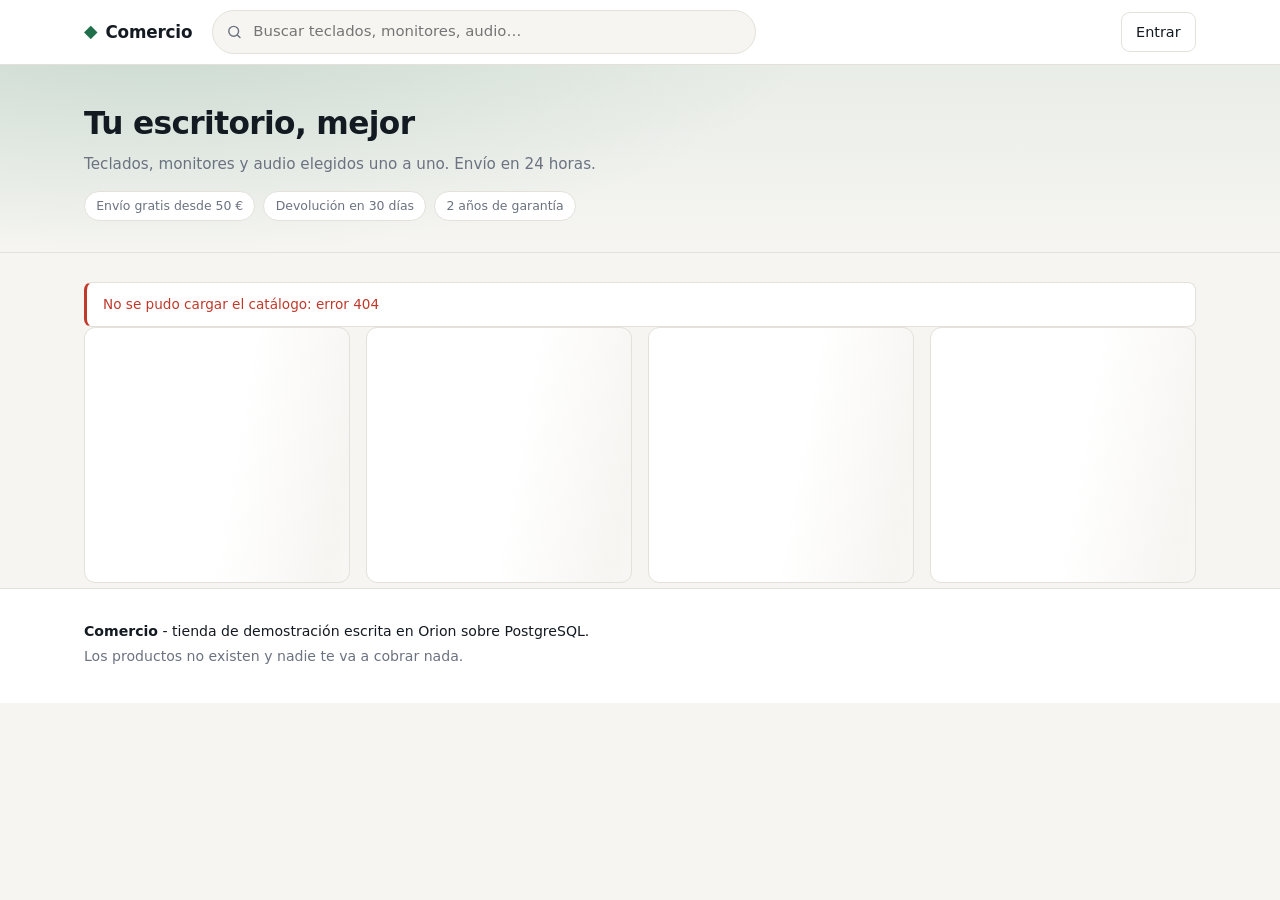
==== frontend/index.html @ 28b5e478 "comercio: tienda en Orion con panel, informes, carga masiva y cola de trabajos" ====
<!doctype html>
<html lang="es">
<head>
<meta charset="utf-8">
<meta name="viewport" content="width=device-width,initial-scale=1">
<title>Comercio · tu escritorio, mejor</title>
<link rel="stylesheet" href="estilos.css">
<link rel="icon" href="data:image/svg+xml,<svg xmlns='http://www.w3.org/2000/svg' viewBox='0 0 100 100'><text y='.9em' font-size='90'>🛍️</text></svg>">
</head>
<body>

<header class="cabecera">
  <div class="contenedor cabecera-fila">
    <a class="marca" href="/">
      <span class="marca-icono">◆</span>
      <span>Comercio</span>
    </a>

    <form id="buscador" role="search">
      <svg class="lupa" viewBox="0 0 24 24" aria-hidden="true">
        <circle cx="11" cy="11" r="7"></circle><path d="M20 20l-3.5-3.5"></path>
      </svg>
      <input id="q" type="search" placeholder="Buscar teclados, monitores, audio…" autocomplete="off">
    </form>

    <div class="sesion">
      <span id="quien" hidden></span>
      <button id="entrar" class="btn-plano" hidden>Entrar</button>
      <a id="ir-panel" class="btn-plano" href="/admin.html" hidden>Panel</a>
      <button id="salir" class="btn-plano" hidden>Salir</button>
      <button id="ver-carrito" class="btn-carrito" hidden>
        <svg viewBox="0 0 24 24" aria-hidden="true">
          <path d="M3 4h2l2.4 11.2a2 2 0 0 0 2 1.6h7.5a2 2 0 0 0 2-1.5L21 8H6"></path>
          <circle cx="10" cy="20" r="1.4"></circle><circle cx="18" cy="20" r="1.4"></circle>
        </svg>
        <span id="cuenta-carrito" class="burbuja" hidden>0</span>
      </button>
    </div>
  </div>
</header>

<section class="portada">
  <div class="contenedor">
    <h1>Tu escritorio, mejor</h1>
    <p>Teclados, monitores y audio elegidos uno a uno. Envío en 24 horas.</p>
    <div class="sellos">
      <span>Envío gratis desde 50 €</span>
      <span>Devolución en 30 días</span>
      <span>2 años de garantía</span>
    </div>
  </div>
</section>

<main class="contenedor">
  <div class="filtros">
    <nav id="categorias" class="categorias"></nav>
    <span id="contador" class="contador"></span>
  </div>

  <p id="aviso" class="aviso" hidden></p>

  <section id="rejilla" class="rejilla">
    <div class="esqueleto"></div><div class="esqueleto"></div>
    <div class="esqueleto"></div><div class="esqueleto"></div>
  </section>
</main>

<footer class="pie">
  <div class="contenedor">
    <p><strong>Comercio</strong> - tienda de demostración escrita en Orion sobre PostgreSQL.</p>
    <p class="tenue">Los productos no existen y nadie te va a cobrar nada.</p>
  </div>
</footer>

<aside id="panel-carrito" class="panel" hidden>
  <header>
    <h2>Tu carrito</h2>
    <button class="cerrar" aria-label="Cerrar">×</button>
  </header>
  <div id="lineas" class="lineas"></div>
  <footer>
    <div class="total"><span>Total</span><b id="total">0,00 €</b></div>
    <button id="pagar" class="btn-principal ancho">Comprar</button>
  </footer>
</aside>

<aside id="panel-acceso" class="panel" hidden>
  <header>
    <h2 id="titulo-acceso">Entrar</h2>
    <button class="cerrar" aria-label="Cerrar">×</button>
  </header>
  <form id="form-acceso">
    <label id="campo-nombre" hidden>Nombre<input id="nombre" type="text" autocomplete="name"></label>
    <label>Email<input id="email" type="email" autocomplete="email" required></label>
    <label>Contraseña<input id="pass" type="password" autocomplete="current-password" required minlength="8"></label>
    <p id="error-acceso" class="error" hidden></p>
    <button id="enviar-acceso" class="btn-principal ancho">Entrar</button>
    <p class="cambio">
      <span id="texto-cambio">¿No tienes cuenta?</span>
      <button type="button" id="cambiar-modo" class="enlace">Crear una</button>
    </p>
  </form>
</aside>

<div id="velo" class="velo" hidden></div>

<script src="app.js"></script>
</body>
</html>
---- frontend/estilos.css ----
:root {
  --tinta:   #131a21;
  --papel:   #f6f5f2;
  --carta:   #ffffff;
  --borde:   #e4e1da;
  --suave:   #6b7280;
  --acento:  #1f6f4a;
  --acento2: #2f9c68;
  --rojo:    #c0392b;
  --sombra:  0 1px 2px rgba(19,26,33,.05), 0 8px 24px rgba(19,26,33,.06);
  --radio:   .7rem;
}
@media (prefers-color-scheme: dark) {
  :root {
    --tinta:#e8e6e1; --papel:#0e1215; --carta:#161b20; --borde:#252c33;
    --suave:#96a0aa; --acento:#7fd1a5; --acento2:#5cba8a; --rojo:#f08a7e;
    --sombra: 0 1px 2px rgba(0,0,0,.3), 0 8px 24px rgba(0,0,0,.25);
  }
}

*, *::before, *::after { box-sizing: border-box }
[hidden] { display: none !important }

body {
  margin: 0; background: var(--papel); color: var(--tinta);
  font: 16px/1.55 ui-sans-serif, system-ui, -apple-system, "Segoe UI", Roboto, sans-serif;
  -webkit-font-smoothing: antialiased;
}
.contenedor { max-width: 72rem; margin: 0 auto; padding: 0 1.25rem }

/*  Cabecera  */
.cabecera {
  position: sticky; top: 0; z-index: 3;
  background: var(--carta);
  border-bottom: 1px solid var(--borde);
}
.cabecera-fila { display: flex; align-items: center; gap: 1.25rem; height: 4rem }
.marca {
  display: flex; align-items: center; gap: .5rem;
  font-weight: 700; font-size: 1.05rem; letter-spacing: -.01em;
  color: inherit; text-decoration: none; white-space: nowrap;
}
.marca-icono { color: var(--acento); font-size: 1.1rem }

#buscador { position: relative; flex: 1; max-width: 34rem; margin: 0 }
.lupa {
  position: absolute; left: .85rem; top: 50%; transform: translateY(-50%);
  width: 1.05rem; height: 1.05rem; fill: none; stroke: var(--suave);
  stroke-width: 2; stroke-linecap: round; pointer-events: none;
}
#q {
  width: 100%; padding: .62rem .9rem .62rem 2.5rem;
  border: 1px solid var(--borde); border-radius: 2rem;
  background: var(--papel); color: inherit; font: inherit; font-size: .93rem;
}
#q:focus { outline: none; border-color: var(--acento);
           box-shadow: 0 0 0 3px color-mix(in srgb, var(--acento) 18%, transparent) }

.sesion { display: flex; align-items: center; gap: .6rem; margin-left: auto }
#quien { color: var(--suave); font-size: .85rem; white-space: nowrap }

/*  Botones  */
button { font: inherit; cursor: pointer; border: 0; background: none; color: inherit }
.btn-principal {
  padding: .6rem 1.1rem; border-radius: .55rem; font-size: .92rem; font-weight: 600;
  background: var(--acento); color: #fff;
}
.btn-principal:hover { background: var(--acento2) }
.btn-principal:disabled { opacity: .5; cursor: progress }
.ancho { width: 100% }
.btn-plano {
  padding: .5rem .9rem; border-radius: .55rem; font-size: .9rem; font-weight: 500;
  border: 1px solid var(--borde);
}
.btn-plano:hover { border-color: var(--suave) }
a.btn-plano { color: inherit; text-decoration: none }
.btn-carrito { position: relative; padding: .45rem; border-radius: .55rem; border: 1px solid var(--borde) }
.btn-carrito svg { display: block; width: 1.3rem; height: 1.3rem; fill: none;
                   stroke: currentColor; stroke-width: 1.7; stroke-linecap: round; stroke-linejoin: round }
.burbuja {
  position: absolute; top: -.35rem; right: -.35rem; min-width: 1.15rem; height: 1.15rem;
  padding: 0 .25rem; border-radius: 1rem; background: var(--acento); color: #fff;
  font-size: .7rem; font-weight: 700; line-height: 1.15rem; text-align: center;
}
.enlace { color: var(--acento); font-weight: 600; padding: 0 }

/*  Portada  */
.portada {
  padding: 2.1rem 0 1.9rem;
  background:
    radial-gradient(60rem 22rem at 12% -30%, color-mix(in srgb, var(--acento) 16%, transparent), transparent 70%),
    linear-gradient(180deg, color-mix(in srgb, var(--acento) 6%, transparent), transparent);
  border-bottom: 1px solid var(--borde);
}
.portada h1 { margin: 0 0 .35rem; font-size: clamp(1.45rem, 3vw, 1.95rem); letter-spacing: -.02em }
.portada p { margin: 0; color: var(--suave); font-size: .95rem }
.sellos { display: flex; gap: .5rem; flex-wrap: wrap; margin-top: .9rem }
.sellos span {
  font-size: .78rem; color: var(--suave); padding: .3rem .7rem;
  border: 1px solid var(--borde); border-radius: 2rem; background: var(--carta);
}

/*  Filtros  */
main { padding-block: 1.5rem 3rem }
.filtros { display: flex; align-items: center; gap: 1rem; flex-wrap: wrap; margin-bottom: 1.5rem }
.categorias { margin-top:5px; display: flex; gap: .5rem; flex-wrap: wrap }
.categoria {
  padding: .42rem .95rem; border-radius: 2rem; border: 1px solid var(--borde);
  font-size: .88rem; color: var(--suave); background: var(--carta); text-transform: lowercase;
}
.categoria:hover { color: var(--tinta) }
.categoria.activa { background: var(--tinta); color: var(--papel); border-color: var(--tinta); font-weight: 600 }
.contador { margin-left: auto; color: var(--suave); font-size: .85rem }

.aviso {
  margin: 0 0 1.25rem; padding: .7rem 1rem; border-radius: .5rem; font-size: .9rem;
  background: var(--carta); border: 1px solid var(--borde); border-left: 3px solid var(--suave);
}
.aviso.ok { border-left-color: var(--acento) }
.aviso.error { border-left-color: var(--rojo) }

/*  Rejilla de productos  */
.rejilla { display: grid; gap: 1rem; grid-template-columns: repeat(auto-fill, minmax(14rem, 1fr)) }
.producto {
  display: flex; flex-direction: column;
  background: var(--carta); border: 1px solid var(--borde);
  border-radius: var(--radio); overflow: hidden;
  transition: transform .15s ease, box-shadow .15s ease;
}
.producto:hover { transform: translateY(-2px); box-shadow: var(--sombra) }
.lienzo {
  position: relative; aspect-ratio: 16/9; display: grid; place-items: center;
  border-bottom: 1px solid var(--borde);
}
.lienzo svg { width: 34%; height: 60% }
.etiqueta {
  position: absolute; top: .6rem; left: .6rem; padding: .18rem .5rem;
  border-radius: 2rem; font-size: .68rem; font-weight: 700; letter-spacing: .02em;
  background: var(--tinta); color: var(--papel);
}
.etiqueta.pocas { background: #b45309; color: #fff }
.etiqueta.agotado { background: var(--rojo); color: #fff }

.cuerpo { display: flex; flex-direction: column; gap: .3rem; padding: .85rem 1rem 1rem; flex: 1 }
.sku { font-family: ui-monospace, SFMono-Regular, Menlo, monospace; font-size: .7rem; color: var(--suave) }
.producto h3 { margin: 0; font-size: .98rem; line-height: 1.3; letter-spacing: -.01em }
.desc { margin: 0; color: var(--suave); font-size: .84rem; flex: 1 }
.pie-producto { display: flex; align-items: center; gap: .6rem; margin-top: .7rem }
.precio { font-size: 1.15rem; font-weight: 700; font-variant-numeric: tabular-nums; letter-spacing: -.02em }
.pie-producto .btn-principal { margin-left: auto; padding: .45rem .9rem; font-size: .85rem }

.producto.agotado { opacity: .72 }
.producto.agotado .lienzo { filter: grayscale(1) }

.esqueleto {
  height: 16rem; border-radius: var(--radio); border: 1px solid var(--borde);
  background: linear-gradient(100deg, var(--carta) 30%, var(--papel) 50%, var(--carta) 70%);
  background-size: 200% 100%; animation: brillo 1.2s infinite linear;
}
@keyframes brillo { to { background-position: -200% 0 } }
.vacio { grid-column: 1/-1; text-align: center; color: var(--suave); padding: 4rem 0 }

/*  Pie  */
.pie { margin-top: 5px;border-top: 1px solid var(--borde); padding: 2rem 0; background: var(--carta) }
.pie p { margin: 0 0 .2rem; font-size: .88rem }
.tenue { color: var(--suave); font-size: .82rem }

/*  Paneles  */
.panel {
  position: fixed; top: 0; right: 0; bottom: 0; width: min(25rem, 100%);
  background: var(--carta); border-left: 1px solid var(--borde);
  display: flex; flex-direction: column; z-index: 6;
  animation: entra .18s ease-out;
}
@keyframes entra { from { transform: translateX(100%) } }
.panel > header {
  display: flex; align-items: center; justify-content: space-between;
  padding: 1.1rem 1.25rem; border-bottom: 1px solid var(--borde);
}
.panel h2 { margin: 0; font-size: 1.05rem }
.cerrar { color: var(--suave); font-size: 1.5rem; line-height: 1; padding: 0 .3rem }
.panel > footer { margin-top: auto; padding: 1.1rem 1.25rem; border-top: 1px solid var(--borde) }
.lineas { overflow-y: auto; padding: .5rem 1.25rem; flex: 1 }
.total { display: flex; justify-content: space-between; align-items: baseline; margin-bottom: .85rem }
.total b { font-size: 1.3rem; font-variant-numeric: tabular-nums }

#form-acceso { display: flex; flex-direction: column; gap: .85rem; padding: 1.25rem }
#form-acceso label { display: flex; flex-direction: column; gap: .3rem; font-size: .78rem; color: var(--suave) }
#form-acceso input {
  padding: .6rem .75rem; border: 1px solid var(--borde); border-radius: .5rem;
  background: var(--papel); color: inherit; font: inherit;
}
#form-acceso input:focus { outline: none; border-color: var(--acento) }
.error { color: var(--rojo); font-size: .85rem; margin: 0 }
.cambio { font-size: .85rem; color: var(--suave); margin: .1rem 0 0; text-align: center }

.velo { position: fixed; inset: 0; background: rgba(8,12,16,.45); z-index: 5; animation: aparece .18s ease-out }
@keyframes aparece { from { opacity: 0 } }

@media (max-width: 46rem) {
  .cabecera-fila { height: auto; flex-wrap: wrap; padding-block: .7rem; gap: .7rem }
  #buscador { order: 3; flex-basis: 100%; max-width: none }
  .portada { padding: 2.25rem 0 2rem }
}

/*  Líneas del carrito  */
.linea {
  display: grid; grid-template-columns: 1fr auto auto; gap: .6rem; align-items: center;
  padding: .75rem 0; border-bottom: 1px solid var(--borde);
}
.linea:last-child { border-bottom: 0 }
.linea .nombre { margin: .1rem 0; font-size: .92rem; line-height: 1.25 }
.linea .detalle { font-size: .78rem; color: var(--suave) }
.linea b { font-variant-numeric: tabular-nums; font-size: .95rem }
.quitar { color: var(--suave); font-size: 1.2rem; line-height: 1; padding: 0 .2rem }
.quitar:hover { color: var(--rojo) }
.lineas .vacio { padding: 2.5rem 0; text-align: center; color: var(--suave) }

/*  Panel de administración  */
.marca-sub { color: var(--suave); font-weight: 500; font-size: .85rem }
.pestanas { display: flex; gap: .25rem; flex-wrap: wrap }
.pestana { padding: .45rem .8rem; border-radius: .5rem; font-size: .9rem; color: var(--suave) }
.pestana:hover { color: var(--tinta) }
.pestana.activa { background: var(--papel); color: var(--tinta); font-weight: 600 }
.tab { padding-top: .25rem }
.tarjeta {
  background: var(--carta); border: 1px solid var(--borde); border-radius: var(--radio);
  padding: 1.1rem 1.25rem; margin-bottom: 1rem;
}
.tarjeta h2 { margin: 0 0 .3rem; font-size: 1.1rem }
.estrecha { max-width: 26rem; margin: 2rem auto }
.estrecha #form-acceso { padding: .75rem 0 0 }

.kpis { display: grid; gap: .85rem; grid-template-columns: repeat(auto-fill, minmax(12rem, 1fr)) }
.kpi {
  display: flex; flex-direction: column; gap: .2rem; padding: 1rem 1.1rem;
  background: var(--carta); border: 1px solid var(--borde); border-radius: var(--radio);
}
.kpi-titulo { font-size: .78rem; color: var(--suave); text-transform: uppercase; letter-spacing: .04em }
.kpi b { font-size: 1.45rem; font-variant-numeric: tabular-nums; letter-spacing: -.02em }

.barra { display: flex; gap: .75rem; align-items: flex-end; flex-wrap: wrap; margin-bottom: 1rem }
.barra label, .form-rejilla label { display: flex; flex-direction: column; gap: .3rem; font-size: .78rem; color: var(--suave) }
.tab input:not([type=file]), .tab select {
  padding: .55rem .7rem; border: 1px solid var(--borde); border-radius: .5rem;
  background: var(--papel); color: inherit; font: inherit; font-size: .9rem;
}
.tab input:focus, .tab select:focus { outline: none; border-color: var(--acento) }
#q-admin { flex: 1; min-width: 14rem }
.form-rejilla { display: grid; gap: .85rem; grid-template-columns: repeat(auto-fill, minmax(12rem, 1fr)) }
.ancho-completo { grid-column: 1 / -1 }
.acciones { display: flex; gap: .6rem }
code { font-family: ui-monospace, SFMono-Regular, Menlo, monospace; font-size: .85em;
       background: var(--papel); padding: .1rem .35rem; border-radius: .3rem }

.tabla-envoltorio { overflow-x: auto; background: var(--carta); border: 1px solid var(--borde); border-radius: var(--radio) }
.tabla { width: 100%; border-collapse: collapse; font-size: .88rem }
.tabla th {
  text-align: left; font-size: .75rem; text-transform: uppercase; letter-spacing: .04em;
  color: var(--suave); padding: .7rem .8rem; border-bottom: 1px solid var(--borde); white-space: nowrap;
}
.tabla td { padding: .6rem .8rem; border-bottom: 1px solid var(--borde); vertical-align: middle }
.tabla tr:last-child td { border-bottom: 0 }
.tabla .num { text-align: right; font-variant-numeric: tabular-nums; white-space: nowrap }
.tabla tr.inactivo td { opacity: .55 }
.vacio-tabla { text-align: center; color: var(--suave); padding: 2rem !important }
.rojo { color: var(--rojo) }
.acciones-fila { white-space: nowrap; text-align: right }
.acciones-fila .enlace + .enlace { margin-left: .8rem }
.etiqueta-mini { font-size: .7rem; padding: .05rem .4rem; border-radius: 1rem; background: var(--borde); color: var(--suave) }

.ajuste { display: inline-flex; gap: .3rem; align-items: center }
.ajuste input { width: 4.2rem; padding: .3rem .45rem !important }
.btn-mini {
  width: 1.8rem; height: 1.8rem; border-radius: .4rem; border: 1px solid var(--borde);
  font-weight: 700; line-height: 1;
}
.btn-mini:hover { border-color: var(--acento); color: var(--acento) }

.estado { font-size: .75rem; font-weight: 600; padding: .15rem .55rem; border-radius: 1rem; background: var(--borde) }
.estado-pagado    { background: color-mix(in srgb, #b45309 18%, transparent); color: #b45309 }
.estado-enviado   { background: color-mix(in srgb, #5b8fd6 20%, transparent); color: #5b8fd6 }
.estado-entregado, .estado-listo { background: color-mix(in srgb, var(--acento) 18%, transparent); color: var(--acento) }
.estado-cancelado, .estado-fallido { background: color-mix(in srgb, var(--rojo) 16%, transparent); color: var(--rojo) }
.estado-pendiente { color: var(--suave) }

/*  Carrito: líneas que se quedaron sin stock al comprar  */
.linea.agotada { background: color-mix(in srgb, var(--rojo) 8%, transparent); border-radius: .4rem; padding-inline: .5rem }
.linea.agotada .detalle { color: var(--rojo); font-weight: 600 }

@media (max-width: 46rem) {
  .pestanas { order: 3; flex-basis: 100% }
}
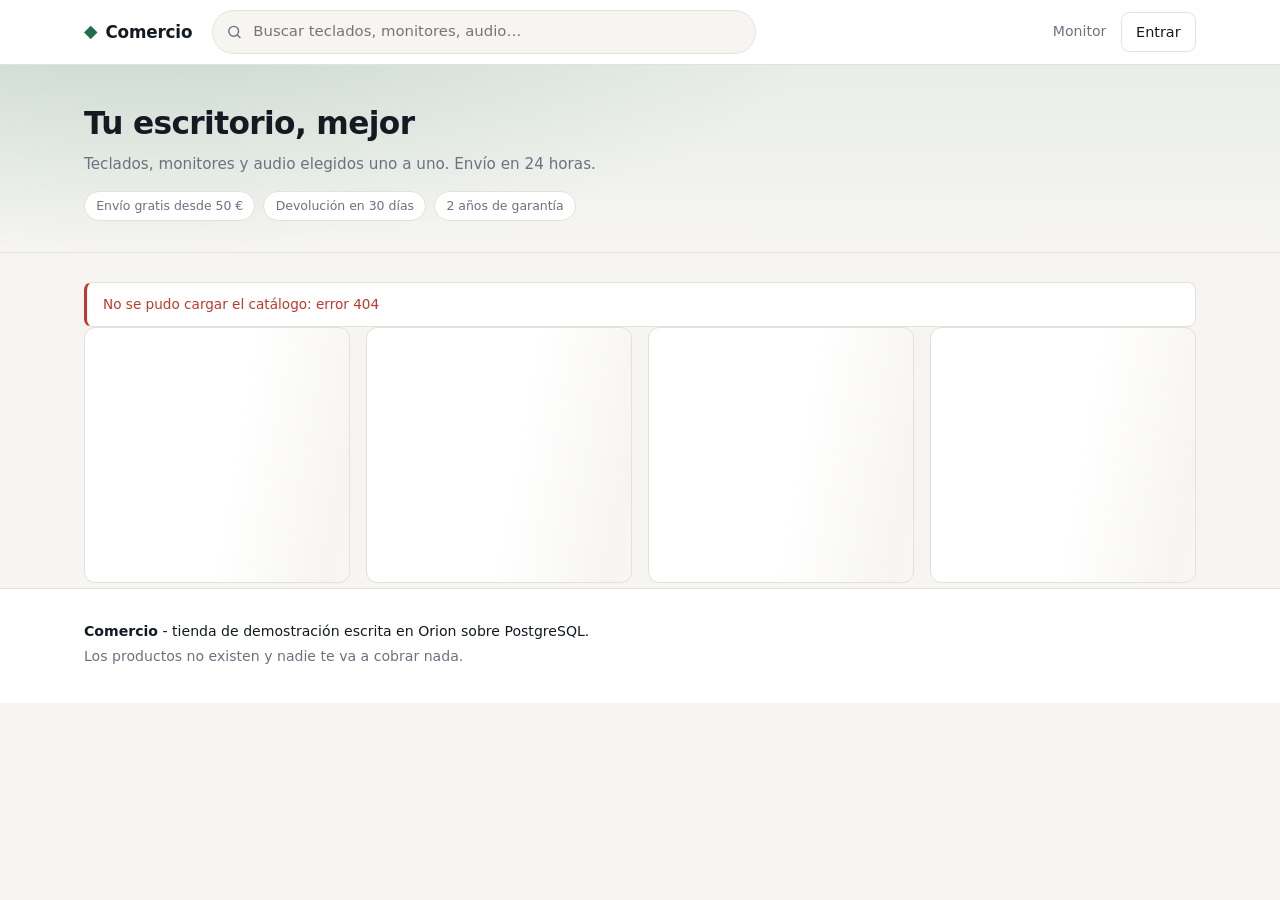
==== commit 29cd2d6d: "fase 8: monitor en vivo (procesos, cola, carrera por la última unidad y búsqueda medida)" ====
--- a/frontend/index.html
+++ b/frontend/index.html
@@ -25,6 +25,7 @@
 
     <div class="sesion">
       <span id="quien" hidden></span>
+      <a class="enlace-cabecera" href="/monitor.html">Monitor</a>
       <button id="entrar" class="btn-plano" hidden>Entrar</button>
       <a id="ir-panel" class="btn-plano" href="/admin.html" hidden>Panel</a>
       <button id="salir" class="btn-plano" hidden>Salir</button>
--- a/frontend/estilos.css
+++ b/frontend/estilos.css
@@ -6,6 +6,7 @@
   --suave:   #6b7280;
   --acento:  #1f6f4a;
   --acento2: #2f9c68;
+  --sobre-acento: #ffffff;
   --rojo:    #c0392b;
   --sombra:  0 1px 2px rgba(19,26,33,.05), 0 8px 24px rgba(19,26,33,.06);
   --radio:   .7rem;
@@ -14,6 +15,7 @@
   :root {
     --tinta:#e8e6e1; --papel:#0e1215; --carta:#161b20; --borde:#252c33;
     --suave:#96a0aa; --acento:#7fd1a5; --acento2:#5cba8a; --rojo:#f08a7e;
+    --sobre-acento: #0e1215;
     --sombra: 0 1px 2px rgba(0,0,0,.3), 0 8px 24px rgba(0,0,0,.25);
   }
 }
@@ -58,12 +60,14 @@
 
 .sesion { display: flex; align-items: center; gap: .6rem; margin-left: auto }
 #quien { color: var(--suave); font-size: .85rem; white-space: nowrap }
+.enlace-cabecera { color: var(--suave); font-size: .88rem; text-decoration: none; white-space: nowrap; padding: .5rem .3rem }
+.enlace-cabecera:hover { color: var(--acento) }
 
 /*  Botones  */
 button { font: inherit; cursor: pointer; border: 0; background: none; color: inherit }
 .btn-principal {
   padding: .6rem 1.1rem; border-radius: .55rem; font-size: .92rem; font-weight: 600;
-  background: var(--acento); color: #fff;
+  background: var(--acento); color: var(--sobre-acento);
 }
 .btn-principal:hover { background: var(--acento2) }
 .btn-principal:disabled { opacity: .5; cursor: progress }
@@ -79,7 +83,7 @@
                    stroke: currentColor; stroke-width: 1.7; stroke-linecap: round; stroke-linejoin: round }
 .burbuja {
   position: absolute; top: -.35rem; right: -.35rem; min-width: 1.15rem; height: 1.15rem;
-  padding: 0 .25rem; border-radius: 1rem; background: var(--acento); color: #fff;
+  padding: 0 .25rem; border-radius: 1rem; background: var(--acento); color: var(--sobre-acento);
   font-size: .7rem; font-weight: 700; line-height: 1.15rem; text-align: center;
 }
 .enlace { color: var(--acento); font-weight: 600; padding: 0 }
@@ -218,11 +222,23 @@
 
 /*  Panel de administración  */
 .marca-sub { color: var(--suave); font-weight: 500; font-size: .85rem }
-.pestanas { display: flex; gap: .25rem; flex-wrap: wrap }
-.pestana { padding: .45rem .8rem; border-radius: .5rem; font-size: .9rem; color: var(--suave) }
+/* Pestañas en su propia barra: no compiten con la marca ni con la sesión. */
+.pestanas { border-top: 1px solid var(--borde) }
+.pestanas-fila { display: flex; gap: 1.5rem; overflow-x: auto; scrollbar-width: none }
+.pestanas-fila::-webkit-scrollbar { display: none }
+.pestana {
+  position: relative; padding: .8rem 0; font-size: .92rem; font-weight: 500;
+  color: var(--suave); white-space: nowrap; transition: color .15s;
+}
 .pestana:hover { color: var(--tinta) }
-.pestana.activa { background: var(--papel); color: var(--tinta); font-weight: 600 }
-.tab { padding-top: .25rem }
+.pestana.activa { color: var(--tinta); font-weight: 600 }
+.pestana::after {
+  content: ""; position: absolute; left: 0; right: 0; bottom: 0; height: 2px;
+  border-radius: 2px; background: var(--acento); transform: scaleX(0); transition: transform .2s;
+}
+.pestana.activa::after { transform: scaleX(1) }
+.pestana:focus-visible { outline: 2px solid var(--acento); outline-offset: -2px; border-radius: .3rem }
+.tab { padding-top: 1.5rem }
 .tarjeta {
   background: var(--carta); border: 1px solid var(--borde); border-radius: var(--radio);
   padding: 1.1rem 1.25rem; margin-bottom: 1rem;
@@ -288,6 +304,64 @@
 .linea.agotada { background: color-mix(in srgb, var(--rojo) 8%, transparent); border-radius: .4rem; padding-inline: .5rem }
 .linea.agotada .detalle { color: var(--rojo); font-weight: 600 }
 
-@media (max-width: 46rem) {
-  .pestanas { order: 3; flex-basis: 100% }
-}
+
+/*  Monitor  */
+.monitor { padding-bottom: 2rem }
+.bloque { padding-top: 2rem }
+.bloque > .tenue { max-width: 46rem; margin: .1rem 0 1rem; line-height: 1.5 }
+.bloque-cabeza { display: flex; align-items: center; gap: .9rem; flex-wrap: wrap }
+.bloque-cabeza h2 { margin: 0; font-size: 1.2rem; letter-spacing: -.01em }
+.en-vivo { display: inline-flex; align-items: center; gap: .4rem; font-size: .78rem; color: var(--suave) }
+.en-vivo i { width: .5rem; height: .5rem; border-radius: 50%; background: var(--acento); animation: late 1.6s infinite }
+@keyframes late { 50% { opacity: .25 } }
+
+.procesos { display: grid; gap: .85rem; grid-template-columns: repeat(auto-fill, minmax(15rem, 1fr)) }
+.proceso {
+  background: var(--carta); border: 1px solid var(--borde); border-radius: var(--radio);
+  padding: .9rem 1rem; transition: border-color .3s, box-shadow .3s;
+}
+.proceso.activo { border-color: var(--acento); box-shadow: 0 0 0 3px color-mix(in srgb, var(--acento) 15%, transparent) }
+.proceso.callado { opacity: .55 }
+.proceso header { display: flex; align-items: center; gap: .5rem; flex-wrap: wrap; margin-bottom: .6rem }
+.punto { width: .55rem; height: .55rem; border-radius: 50%; background: var(--suave) }
+.punto.vivo { background: var(--acento) }
+.te-atendio { font-size: .7rem; color: var(--acento); font-weight: 600; margin-left: auto }
+.proceso dl { display: grid; grid-template-columns: auto 1fr; gap: .25rem .8rem; margin: 0; font-size: .85rem }
+.proceso dt { color: var(--suave) }
+.proceso dd { margin: 0; font-variant-numeric: tabular-nums }
+
+.reparto { margin-top: 1rem; display: flex; flex-direction: column; gap: .45rem }
+.reparto-titulo { font-size: .82rem; color: var(--suave) }
+.reparto-barras { display: flex; flex-direction: column; gap: .35rem; max-width: 30rem }
+.reparto-fila { display: grid; grid-template-columns: 6rem 1fr 2rem; gap: .6rem; align-items: center; font-size: .85rem }
+.reparto-fila b { text-align: right; font-variant-numeric: tabular-nums }
+.reparto-pista, .medida-pista { height: .45rem; border-radius: 1rem; background: var(--borde); overflow: hidden }
+.reparto-pista div, .medida-pista div { height: 100%; border-radius: 1rem; background: var(--acento); transition: width .4s }
+
+.chips { display: flex; gap: .45rem; flex-wrap: wrap; margin-bottom: .75rem }
+.chip {
+  display: inline-flex; align-items: center; gap: .4rem; font-size: .82rem; font-variant-numeric: tabular-nums;
+  padding: .3rem .65rem; border: 1px solid var(--borde); border-radius: 2rem; background: var(--carta);
+}
+.bloque-cabeza .chips { margin: 0 }
+.estado-procesando { background: color-mix(in srgb, #5b8fd6 20%, transparent); color: #5b8fd6 }
+.estado-hecho { background: color-mix(in srgb, var(--acento) 18%, transparent); color: var(--acento) }
+
+.carrera { display: flex; flex-direction: column; gap: .85rem }
+.tabla tr.ganador td { background: color-mix(in srgb, var(--acento) 8%, transparent) }
+.barra .crece { flex: 1; min-width: 12rem }
+.monitor .barra input, .monitor .barra select {
+  padding: .55rem .7rem; border: 1px solid var(--borde); border-radius: .5rem;
+  background: var(--papel); color: inherit; font: inherit; font-size: .9rem;
+}
+.monitor .barra input:focus, .monitor .barra select:focus { outline: none; border-color: var(--acento) }
+
+.medidas { display: grid; gap: .85rem; grid-template-columns: repeat(auto-fit, minmax(16rem, 1fr)); margin: .5rem 0 }
+.medida {
+  display: flex; flex-direction: column; gap: .45rem; padding: 1rem 1.1rem;
+  background: var(--carta); border: 1px solid var(--borde); border-radius: var(--radio);
+}
+.medida b { font-size: 1.45rem; font-variant-numeric: tabular-nums; letter-spacing: -.02em }
+.medida .medida-pista div { background: var(--suave) }
+.medida.rapida .medida-pista div { background: var(--acento) }
+.medida ul { margin: .2rem 0 0; padding: 0; list-style: none; display: flex; flex-direction: column; gap: .25rem; font-size: .8rem }
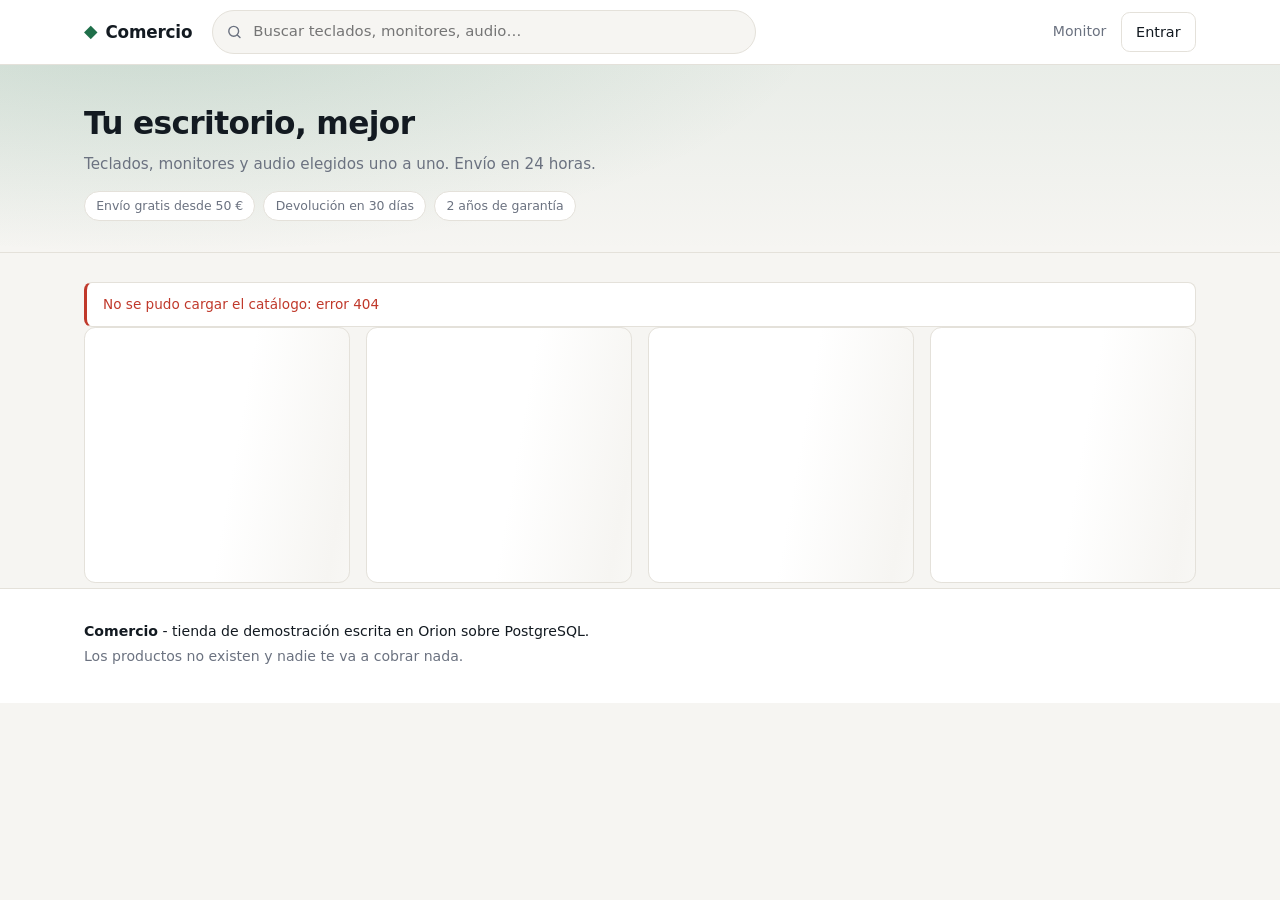
==== commit ccd08d18: "fases 9 y 10: pasarela de pago simulada con webhooks firmados, y factura en PDF por correo" ====
--- a/frontend/index.html
+++ b/frontend/index.html
@@ -25,6 +25,7 @@
 
     <div class="sesion">
       <span id="quien" hidden></span>
+      <a id="ir-pedidos" class="enlace-cabecera" href="#/pedidos" hidden>Mis pedidos</a>
       <a class="enlace-cabecera" href="/monitor.html">Monitor</a>
       <button id="entrar" class="btn-plano" hidden>Entrar</button>
       <a id="ir-panel" class="btn-plano" href="/admin.html" hidden>Panel</a>
@@ -40,7 +41,7 @@
   </div>
 </header>
 
-<section class="portada">
+<section id="portada" class="portada">
   <div class="contenedor">
     <h1>Tu escritorio, mejor</h1>
     <p>Teclados, monitores y audio elegidos uno a uno. Envío en 24 horas.</p>
@@ -53,9 +54,12 @@
 </section>
 
 <main class="contenedor">
-  <div class="filtros">
-    <nav id="categorias" class="categorias"></nav>
-    <span id="contador" class="contador"></span>
+  <!-- Una sola página con cuatro vistas; la ruta va en el hash (#/p/TEC-01). -->
+  <div id="vista-catalogo">
+    <div class="filtros">
+      <nav id="categorias" class="categorias"></nav>
+      <span id="contador" class="contador"></span>
+    </div>
   </div>
 
   <p id="aviso" class="aviso" hidden></p>
@@ -64,6 +68,10 @@
     <div class="esqueleto"></div><div class="esqueleto"></div>
     <div class="esqueleto"></div><div class="esqueleto"></div>
   </section>
+
+  <section id="vista-ficha" class="vista" hidden></section>
+  <section id="vista-pedidos" class="vista" hidden></section>
+  <section id="vista-confirmacion" class="vista" hidden></section>
 </main>
 
 <footer class="pie">
--- a/frontend/estilos.css
+++ b/frontend/estilos.css
@@ -365,3 +365,83 @@
 .medida .medida-pista div { background: var(--suave) }
 .medida.rapida .medida-pista div { background: var(--acento) }
 .medida ul { margin: .2rem 0 0; padding: 0; list-style: none; display: flex; flex-direction: column; gap: .25rem; font-size: .8rem }
+
+/*  Tarjeta: toda ella abre la ficha  */
+.producto { cursor: pointer }
+.producto h3 a { color: inherit; text-decoration: none }
+.producto h3 a:hover { color: var(--acento) }
+
+/*  Ficha del producto  */
+.vista { padding: 1.5rem 0 2.5rem; min-height: 60vh }
+.migas { display: flex; gap: .45rem; flex-wrap: wrap; font-size: .85rem; color: var(--suave); margin-bottom: 1.25rem }
+.migas a { color: var(--suave); text-decoration: none }
+.migas a:hover { color: var(--acento) }
+.migas span:last-child { color: var(--tinta) }
+.ficha { display: grid; gap: 2rem; grid-template-columns: minmax(0, 1fr) minmax(0, 1.1fr); align-items: start }
+.ficha-lienzo { aspect-ratio: 4 / 3; height: auto; border-radius: var(--radio); border: 1px solid var(--borde); overflow: hidden }
+.ficha-info { display: flex; flex-direction: column; gap: .55rem }
+.ficha-info h1 { margin: 0; font-size: clamp(1.4rem, 3vw, 1.9rem); letter-spacing: -.02em; line-height: 1.2 }
+.ficha-desc { margin: 0; color: var(--suave) }
+.ficha-precio { font-size: 1.8rem; font-variant-numeric: tabular-nums; letter-spacing: -.02em; margin-top: .3rem }
+.ficha-stock { margin: 0; font-size: .88rem; font-weight: 600; color: var(--acento) }
+.ficha-stock.pocas { color: #b45309 }
+.ficha-stock.agotado { color: var(--rojo) }
+.ficha-compra { display: flex; gap: .75rem; flex-wrap: wrap; align-items: center; margin: .5rem 0 .75rem }
+.ficha-compra .btn-principal { padding: .75rem 1.4rem; font-size: .95rem }
+.ficha-detalle { margin: .5rem 0 0; line-height: 1.6 }
+.ficha-info h2, .relacionados h2 { margin: 1rem 0 .3rem; font-size: 1.05rem }
+.caracteristicas { margin: 0; padding: 0; list-style: none; display: flex; flex-direction: column; gap: .4rem }
+.caracteristicas li { position: relative; padding-left: 1.5rem; font-size: .92rem }
+.caracteristicas li::before { content: "✓"; position: absolute; left: 0; color: var(--acento); font-weight: 700 }
+.relacionados { margin-top: 2.5rem }
+.relacionados .rejilla { margin-top: .75rem }
+.ficha-esqueleto { height: 24rem }
+
+/*  Selector de cantidad  */
+.cantidad { display: inline-flex; align-items: center; border: 1px solid var(--borde); border-radius: .55rem; overflow: hidden; background: var(--carta) }
+.cantidad button { width: 2.5rem; height: 2.6rem; font-size: 1.15rem; color: var(--tinta) }
+.cantidad button:hover:not(:disabled) { background: var(--papel); color: var(--acento) }
+.cantidad button:disabled { opacity: .35; cursor: default }
+.cantidad input {
+  width: 3.2rem; height: 2.6rem; text-align: center; border: 0; border-inline: 1px solid var(--borde);
+  background: transparent; color: inherit; font: inherit; font-variant-numeric: tabular-nums; -moz-appearance: textfield;
+}
+.cantidad input::-webkit-inner-spin-button, .cantidad input::-webkit-outer-spin-button { -webkit-appearance: none; margin: 0 }
+.cantidad.mini { margin-top: .35rem }
+.cantidad.mini button { width: 1.8rem; height: 1.7rem; font-size: .95rem }
+.cantidad.mini span { min-width: 1.8rem; text-align: center; font-size: .85rem; font-variant-numeric: tabular-nums }
+
+/*  Mis pedidos y confirmación  */
+.titulo-vista { margin: 0 0 1.25rem; font-size: 1.5rem; letter-spacing: -.02em }
+.pedido {
+  background: var(--carta); border: 1px solid var(--borde); border-radius: var(--radio);
+  padding: 1rem 1.1rem; margin-bottom: 1rem; display: flex; flex-direction: column; gap: .75rem;
+}
+.pedido header { display: flex; align-items: center; gap: .75rem; flex-wrap: wrap }
+.pedido .pedido-total { margin-left: auto; font-variant-numeric: tabular-nums; font-size: 1.05rem }
+.pedido p { margin: 0 }
+.pedido .tabla-envoltorio { border-radius: .5rem }
+.enlace-tabla { color: inherit; text-decoration: none; font-weight: 600; margin-right: .4rem }
+.enlace-tabla:hover { color: var(--acento) }
+.confirmacion { max-width: 44rem; margin: 1rem auto; text-align: center; display: flex; flex-direction: column; gap: .9rem }
+.confirmacion h1 { margin: 0; font-size: 1.7rem; letter-spacing: -.02em }
+.confirmacion p { margin: 0; color: var(--suave) }
+.confirmacion .tabla-envoltorio { text-align: left }
+.confirmacion-marca {
+  width: 3.5rem; height: 3.5rem; margin: 0 auto; border-radius: 50%; display: grid; place-items: center;
+  font-size: 1.7rem; font-weight: 700; color: var(--sobre-acento); background: var(--acento);
+}
+.confirmacion-acciones { justify-content: center; flex-wrap: wrap }
+.confirmacion-acciones a { text-decoration: none }
+
+@media (max-width: 46rem) {
+  .ficha { grid-template-columns: 1fr; gap: 1.25rem }
+  .ficha-lienzo { aspect-ratio: 16 / 10 }
+}
+
+/*  Pago  */
+.estado-pendiente_pago { background: color-mix(in srgb, #8b5cf6 18%, transparent); color: #8b5cf6 }
+.estado-caducado { color: var(--suave) }
+.pedido-pie { display: flex; align-items: center; gap: .75rem; flex-wrap: wrap }
+.pedido-pie .tenue { flex: 1; min-width: 14rem }
+.confirmacion-marca.pendiente { background: var(--borde); color: var(--tinta) }
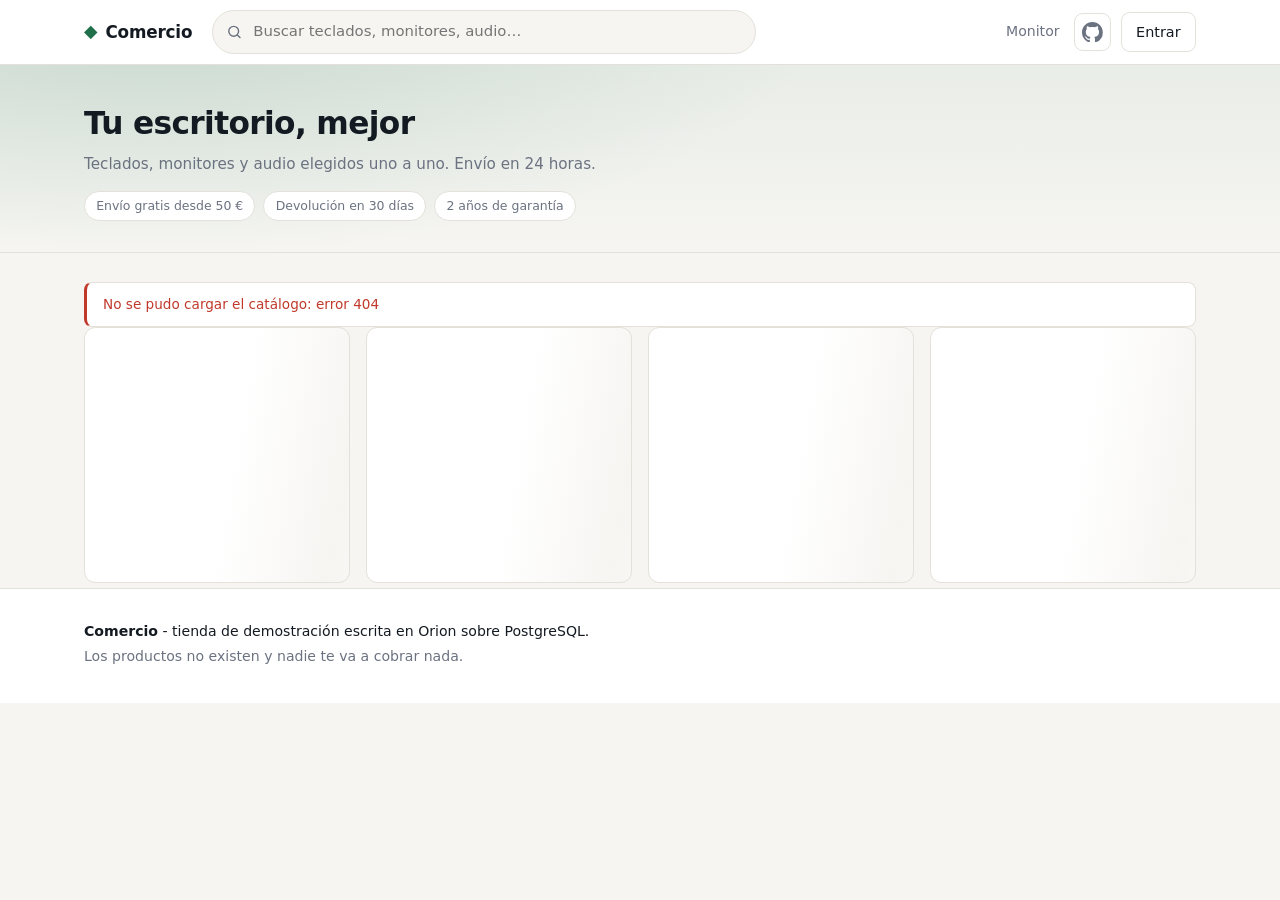
==== commit 7c83e206: "cabecera: enlace al repositorio en GitHub" ====
--- a/frontend/index.html
+++ b/frontend/index.html
@@ -27,6 +27,9 @@
       <span id="quien" hidden></span>
       <a id="ir-pedidos" class="enlace-cabecera" href="#/pedidos" hidden>Mis pedidos</a>
       <a class="enlace-cabecera" href="/monitor.html">Monitor</a>
+      <a class="btn-github" href="https://github.com/angeldevmobile/Demo-Cliente_Servidor" target="_blank" rel="noopener" title="Código en GitHub" aria-label="Código en GitHub">
+        <svg viewBox="0 0 16 16" aria-hidden="true"><path d="M8 0C3.58 0 0 3.58 0 8c0 3.54 2.29 6.53 5.47 7.59.4.07.55-.17.55-.38 0-.19-.01-.82-.01-1.49-2.01.37-2.53-.49-2.69-.94-.09-.23-.48-.94-.82-1.13-.28-.15-.68-.52-.01-.53.63-.01 1.08.58 1.23.82.72 1.21 1.87.87 2.33.66.07-.52.28-.87.51-1.07-1.78-.2-3.64-.89-3.64-3.95 0-.87.31-1.59.82-2.15-.08-.2-.36-1.02.08-2.12 0 0 .67-.21 2.2.82.64-.18 1.32-.27 2-.27.68 0 1.36.09 2 .27 1.53-1.04 2.2-.82 2.2-.82.44 1.1.16 1.92.08 2.12.51.56.82 1.27.82 2.15 0 3.07-1.87 3.75-3.65 3.95.29.25.54.73.54 1.48 0 1.07-.01 1.93-.01 2.2 0 .21.15.46.55.38A8.013 8.013 0 0016 8c0-4.42-3.58-8-8-8z"/></svg>
+      </a>
       <button id="entrar" class="btn-plano" hidden>Entrar</button>
       <a id="ir-panel" class="btn-plano" href="/admin.html" hidden>Panel</a>
       <button id="salir" class="btn-plano" hidden>Salir</button>
@@ -54,7 +57,7 @@
 </section>
 
 <main class="contenedor">
-  <!-- Una sola página con cuatro vistas; la ruta va en el hash (#/p/TEC-01). -->
+  <!-- Una página con cuatro vistas; la ruta va en el hash (#/p/TEC-01). -->
   <div id="vista-catalogo">
     <div class="filtros">
       <nav id="categorias" class="categorias"></nav>
--- a/frontend/estilos.css
+++ b/frontend/estilos.css
@@ -62,6 +62,10 @@
 #quien { color: var(--suave); font-size: .85rem; white-space: nowrap }
 .enlace-cabecera { color: var(--suave); font-size: .88rem; text-decoration: none; white-space: nowrap; padding: .5rem .3rem }
 .enlace-cabecera:hover { color: var(--acento) }
+/* Enlace al repositorio: mismo marco que el botón del carrito. */
+.btn-github { display: inline-flex; padding: .45rem; border-radius: .55rem; border: 1px solid var(--borde); color: var(--suave) }
+.btn-github:hover { color: var(--tinta); border-color: var(--suave) }
+.btn-github svg { width: 1.3rem; height: 1.3rem; fill: currentColor; display: block }
 
 /*  Botones  */
 button { font: inherit; cursor: pointer; border: 0; background: none; color: inherit }
@@ -222,7 +226,7 @@
 
 /*  Panel de administración  */
 .marca-sub { color: var(--suave); font-weight: 500; font-size: .85rem }
-/* Pestañas en su propia barra: no compiten con la marca ni con la sesión. */
+/* Pestañas en una barra propia, debajo de la cabecera. */
 .pestanas { border-top: 1px solid var(--borde) }
 .pestanas-fila { display: flex; gap: 1.5rem; overflow-x: auto; scrollbar-width: none }
 .pestanas-fila::-webkit-scrollbar { display: none }
@@ -300,7 +304,7 @@
 .estado-cancelado, .estado-fallido { background: color-mix(in srgb, var(--rojo) 16%, transparent); color: var(--rojo) }
 .estado-pendiente { color: var(--suave) }
 
-/*  Carrito: líneas que se quedaron sin stock al comprar  */
+/*  Carrito: líneas sin stock suficiente al comprar  */
 .linea.agotada { background: color-mix(in srgb, var(--rojo) 8%, transparent); border-radius: .4rem; padding-inline: .5rem }
 .linea.agotada .detalle { color: var(--rojo); font-weight: 600 }
 
@@ -366,7 +370,7 @@
 .medida.rapida .medida-pista div { background: var(--acento) }
 .medida ul { margin: .2rem 0 0; padding: 0; list-style: none; display: flex; flex-direction: column; gap: .25rem; font-size: .8rem }
 
-/*  Tarjeta: toda ella abre la ficha  */
+/*  Tarjeta: al pulsarla abre la ficha  */
 .producto { cursor: pointer }
 .producto h3 a { color: inherit; text-decoration: none }
 .producto h3 a:hover { color: var(--acento) }
